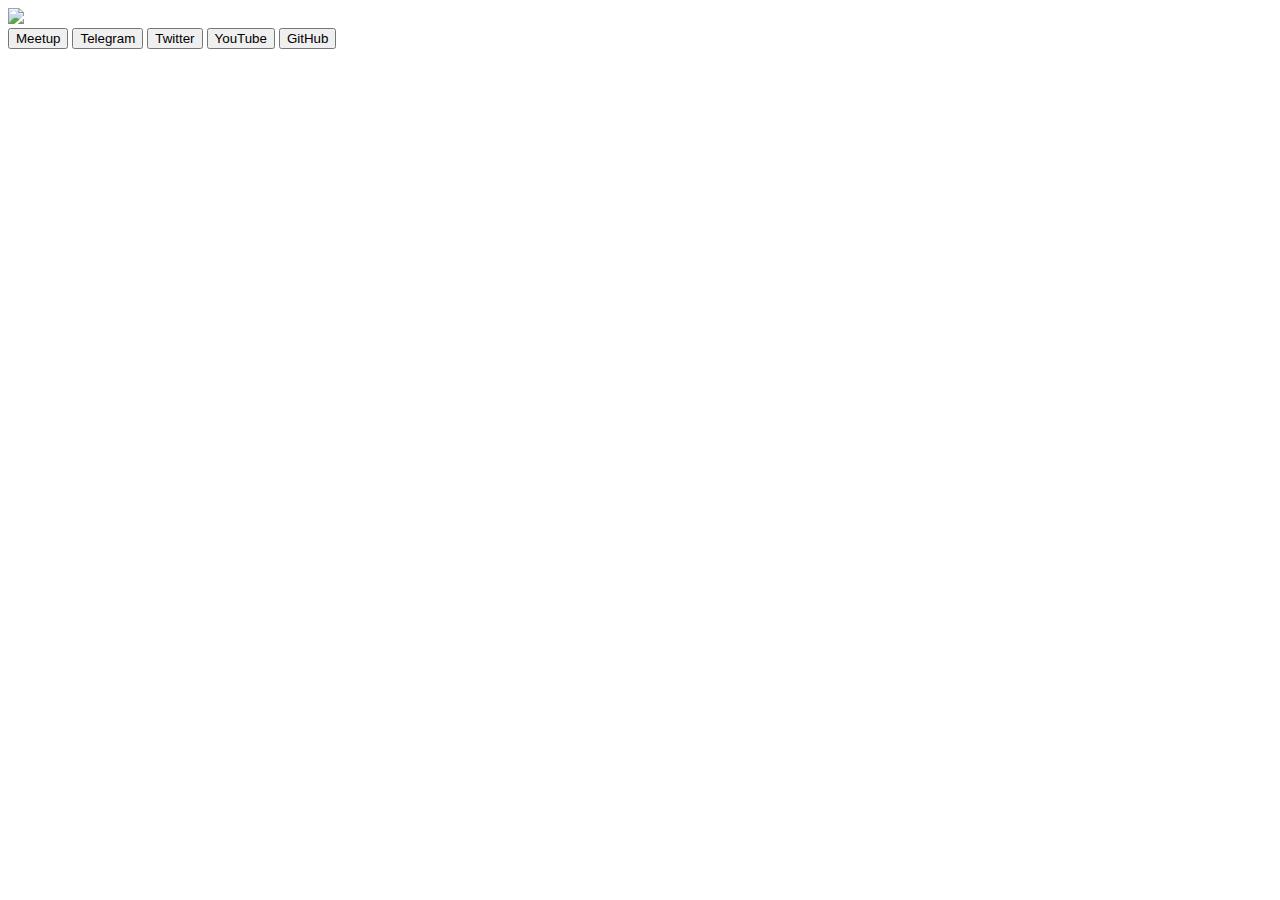
==== index.html @ 9e8e6b76 "Abrir cada link en una pestaña nueva" ====
<!DOCTYPE html>
<html lang="en">
<head>
  <meta charset="UTF-8">
  <meta name="viewport" content="width=device-width, initial-scale=1.0">
  <meta http-equiv="X-UA-Compatible" content="ie=edge">
  <link rel="icon" type="image/png" href="logo64x64.png" />
  <title>ETHGDL | Ethereum Guadalajara</title>
  <link rel="stylesheet" href="style.css">
</head> 
<body>
  <div class="container">
    <div class="item-logo">
      <img src="ethgdl-logo.png">
    </div>
  <!-- <div class="solid">
        <div class="side"></div>
        <div class="side"></div>
        <div class="side"></div>
        <div class="side"></div>
        <div class="side"></div>
        <div class="side"></div>
        <div class="side"></div>
        <div class="side"></div>
  </div> -->
    <div class="item-wrapper-btn">
      <button class="btn btn--border btn--primary btn--animated" onclick="window.open('https://meetup.com/ethgdl')">Meetup</button>
      <button class="btn btn--border btn--primary btn--animated" onclick="window.open('https://t.me/joinchat/AJ2lZhC4SN12PtCcVb9VaA')" >Telegram</button>
      <button class="btn btn--border btn--primary btn--animated" onclick="window.open('https://twitter.com/ethgdl')">Twitter</button>
      <button class="btn btn--border btn--primary btn--animated" onclick="window.open('https://www.youtube.com/channel/UCqqBWifwxmQ65RKN3nNULfA')" >YouTube</button>  
      <button class="btn btn--border btn--primary btn--animated" onclick="window.open('https://github.com/ethgdl')">GitHub</button>
    </div>
  </div>  
</body>
</html>
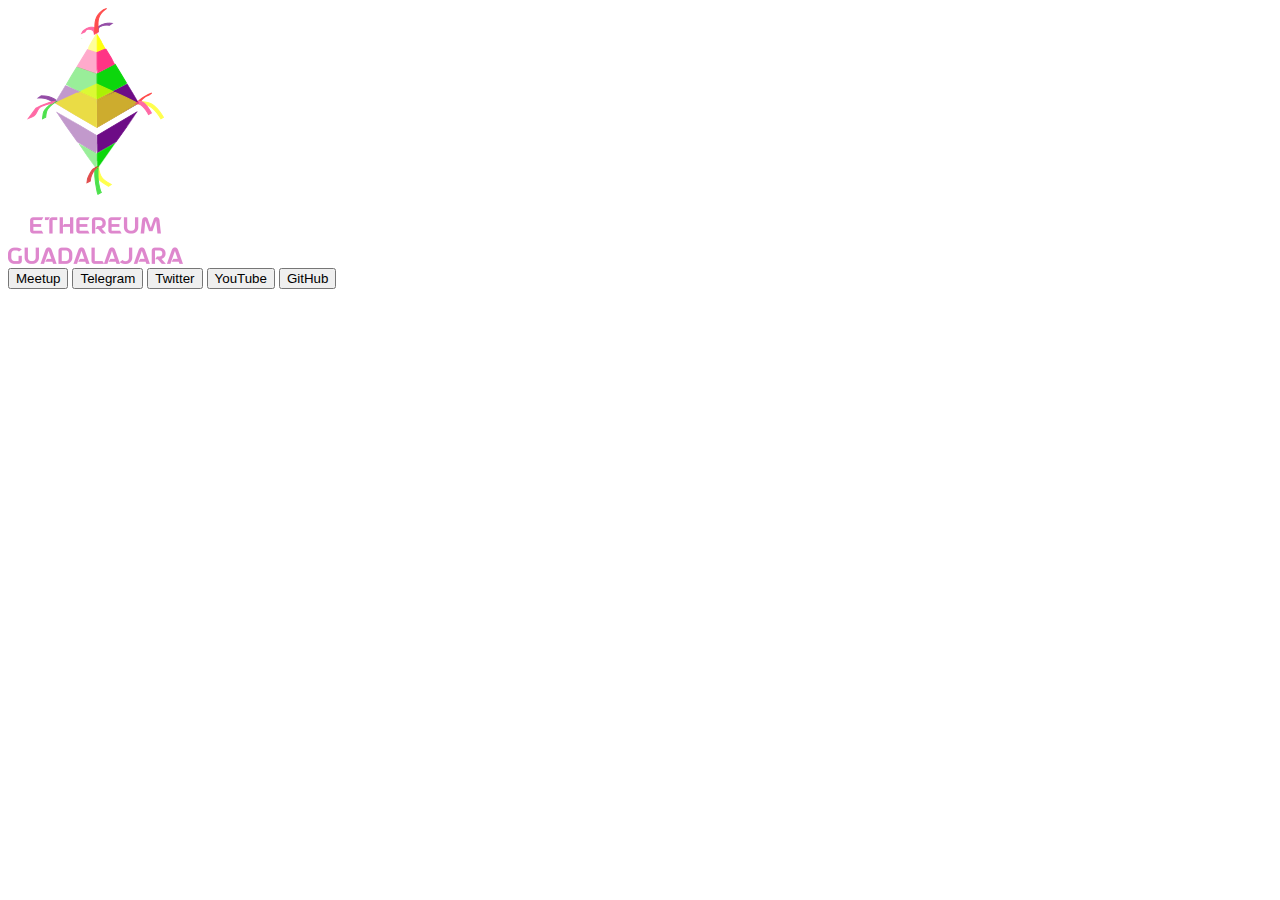
==== commit 76fed55b: "Cambio logo-v2 eth-gdl-website-1.png" ====
--- a/index.html
+++ b/index.html
@@ -11,7 +11,7 @@
 <body>
   <div class="container">
     <div class="item-logo">
-      <img src="ethgdl-logo.png">
+      <img src="eth-gdl-website-1.png">
     </div>
   <!-- <div class="solid">
         <div class="side"></div>
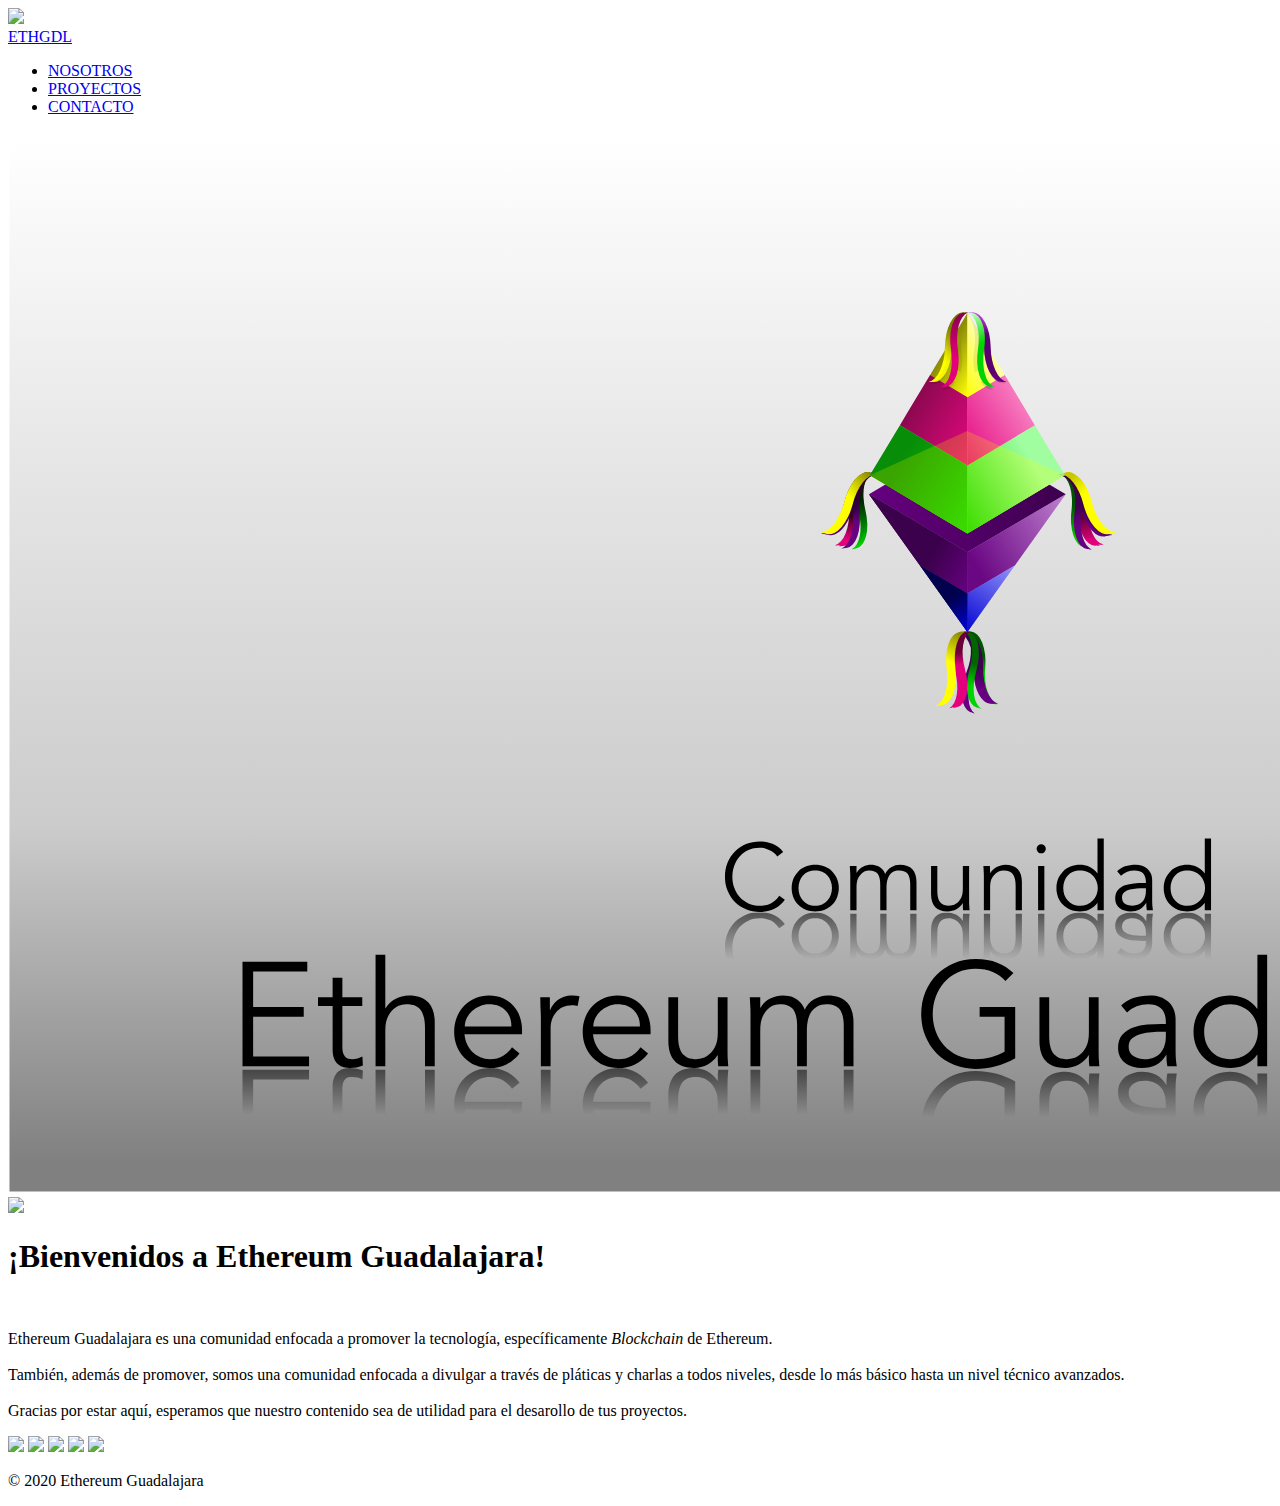
==== commit 9025bdca: "Cambio background logo 3d a 2d" ====
--- a/index.html
+++ b/index.html
@@ -1,35 +1,58 @@
 <!DOCTYPE html>
-<html lang="en">
+<html lang="es">
 <head>
-  <meta charset="UTF-8">
-  <meta name="viewport" content="width=device-width, initial-scale=1.0">
-  <meta http-equiv="X-UA-Compatible" content="ie=edge">
-  <link rel="icon" type="image/png" href="logo64x64.png" />
-  <title>ETHGDL | Ethereum Guadalajara</title>
-  <link rel="stylesheet" href="style.css">
-</head> 
+    <title>ETHGDL | Ethereum Guadalajara</title>
+    <link rel="stylesheet" href="style.css">
+    <meta name="viewport" content="width=device-width, initial-scale=1.0">
+    <link rel="icon" href="favicon.png" type="image/png">
+</head>
+<!--This is a comment in HTML.-->
 <body>
-  <div class="container">
-    <div class="item-logo">
-      <img src="eth-gdl-website-1.png">
+    <div class="main_container">
+        <div class="navbar">
+            <a href="#"><img src="icon_nav_bar.svg" id="icon"></a>
+            <div class="ethgdl">
+                <a href="#">ETHGDL</a>
+            </div>
+            <ul class="navmenu">
+                <li class="menu"><a href="#nosotros">NOSOTROS</a></li>
+                <li class="menu"><a href="https://github.com/ethgdl" target="_blank">PROYECTOS</a></li>
+                <li class="menu"><a href="#contacto">CONTACTO</a></li>
+            </ul>
+        </div>
+        <div class="landing">
+            <img src="bckgrnd-landing_2d.svg" id="background">  
+        </div>
+        <div class="about_container">
+            <div class="agave_container">
+                <img src="agave_pol.svg" id="agave">
+            </div>
+            <div id="nosotros">
+                <h1>¡Bienvenidos a Ethereum Guadalajara!</h1><br><p>Ethereum Guadalajara es una comunidad 
+                enfocada a promover la tecnología, específicamente <em>Blockchain</em> de Ethereum.<br><br>
+                También, además de promover, somos una comunidad enfocada a divulgar a través de pláticas y 
+                charlas a todos niveles, desde lo más básico hasta un nivel técnico avanzados.<br><br>Gracias 
+                por estar aquí, esperamos que nuestro contenido sea de utilidad para el desarollo de 
+                tus proyectos.</p>
+            </div>
+        </div>
+        <div id="contacto">
+            <div id="social">
+                <a href="https://github.com/ethgdl" target="_blank">
+                    <img src="github.svg" class="social_button"></a>
+                <a href="https://twitter.com/ethgdl" target="_blank">
+                    <img src="twitter.svg" class="social_button"></a>
+                <a href="https://www.meetup.com/es-ES/ETHGDL" target="_blank">
+                    <img src="meetup.svg" class="social_button"></a>
+                <a href="https://www.youtube.com/channel/UCqqBWifwxmQ65RKN3nNULfA/featured" target="_blank">
+                    <img src="youtube.svg" class="social_button"></a>
+                <a href="https://t.me/ethgdl" target="_blank">
+                    <img src="telegram.svg" class="social_button"></a>
+            </div>
+            <div id="copyright">
+                <p>© 2020 Ethereum Guadalajara</p>
+            </div>
+        </div>
     </div>
-  <!-- <div class="solid">
-        <div class="side"></div>
-        <div class="side"></div>
-        <div class="side"></div>
-        <div class="side"></div>
-        <div class="side"></div>
-        <div class="side"></div>
-        <div class="side"></div>
-        <div class="side"></div>
-  </div> -->
-    <div class="item-wrapper-btn">
-      <button class="btn btn--border btn--primary btn--animated" onclick="window.open('https://meetup.com/ethgdl')">Meetup</button>
-      <button class="btn btn--border btn--primary btn--animated" onclick="window.open('https://t.me/joinchat/AJ2lZhC4SN12PtCcVb9VaA')" >Telegram</button>
-      <button class="btn btn--border btn--primary btn--animated" onclick="window.open('https://twitter.com/ethgdl')">Twitter</button>
-      <button class="btn btn--border btn--primary btn--animated" onclick="window.open('https://www.youtube.com/channel/UCqqBWifwxmQ65RKN3nNULfA')" >YouTube</button>  
-      <button class="btn btn--border btn--primary btn--animated" onclick="window.open('https://github.com/ethgdl')">GitHub</button>
-    </div>
-  </div>  
 </body>
-</html>
+</html>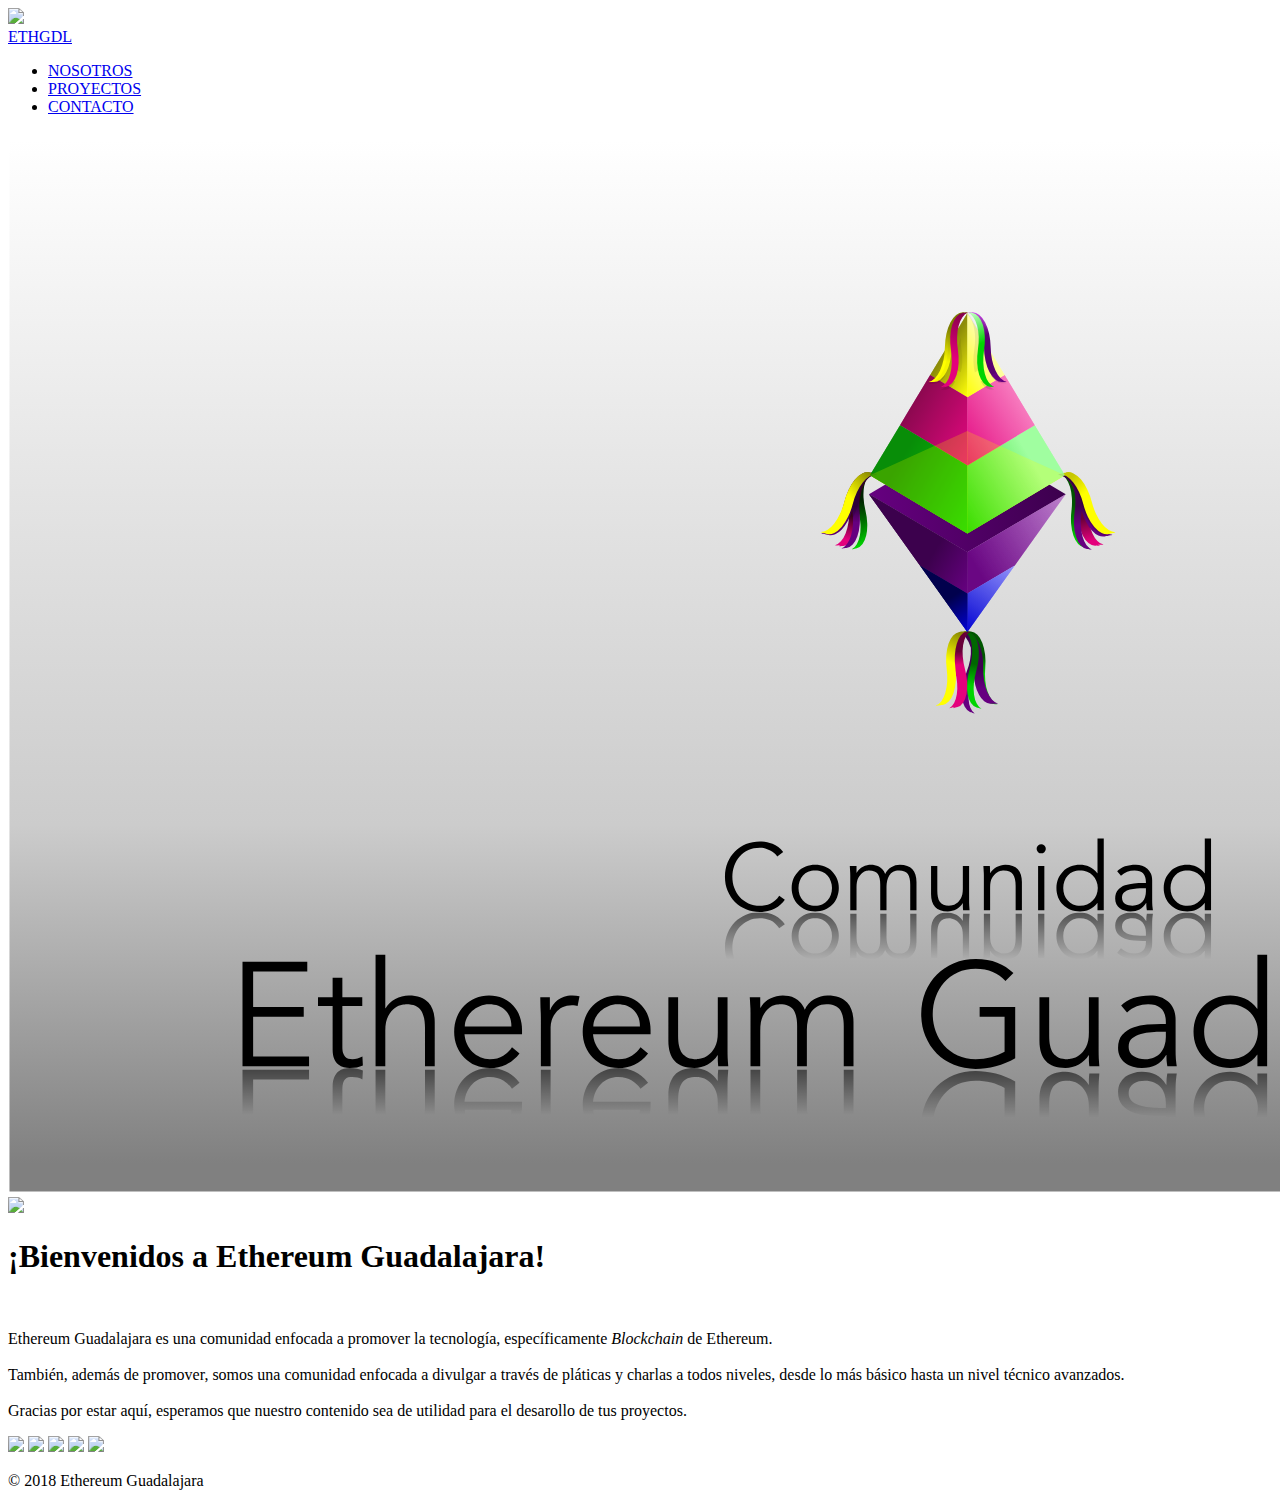
==== commit 98c1ba4f: "Edicion de formato a index" ====
--- a/index.html
+++ b/index.html
@@ -6,7 +6,7 @@
     <meta name="viewport" content="width=device-width, initial-scale=1.0">
     <link rel="icon" href="favicon.png" type="image/png">
 </head>
-<!--This is a comment in HTML.-->
+
 <body>
     <div class="main_container">
         <div class="navbar">
@@ -50,7 +50,7 @@
                     <img src="telegram.svg" class="social_button"></a>
             </div>
             <div id="copyright">
-                <p>© 2020 Ethereum Guadalajara</p>
+                <p>© 2018 Ethereum Guadalajara</p>
             </div>
         </div>
     </div>
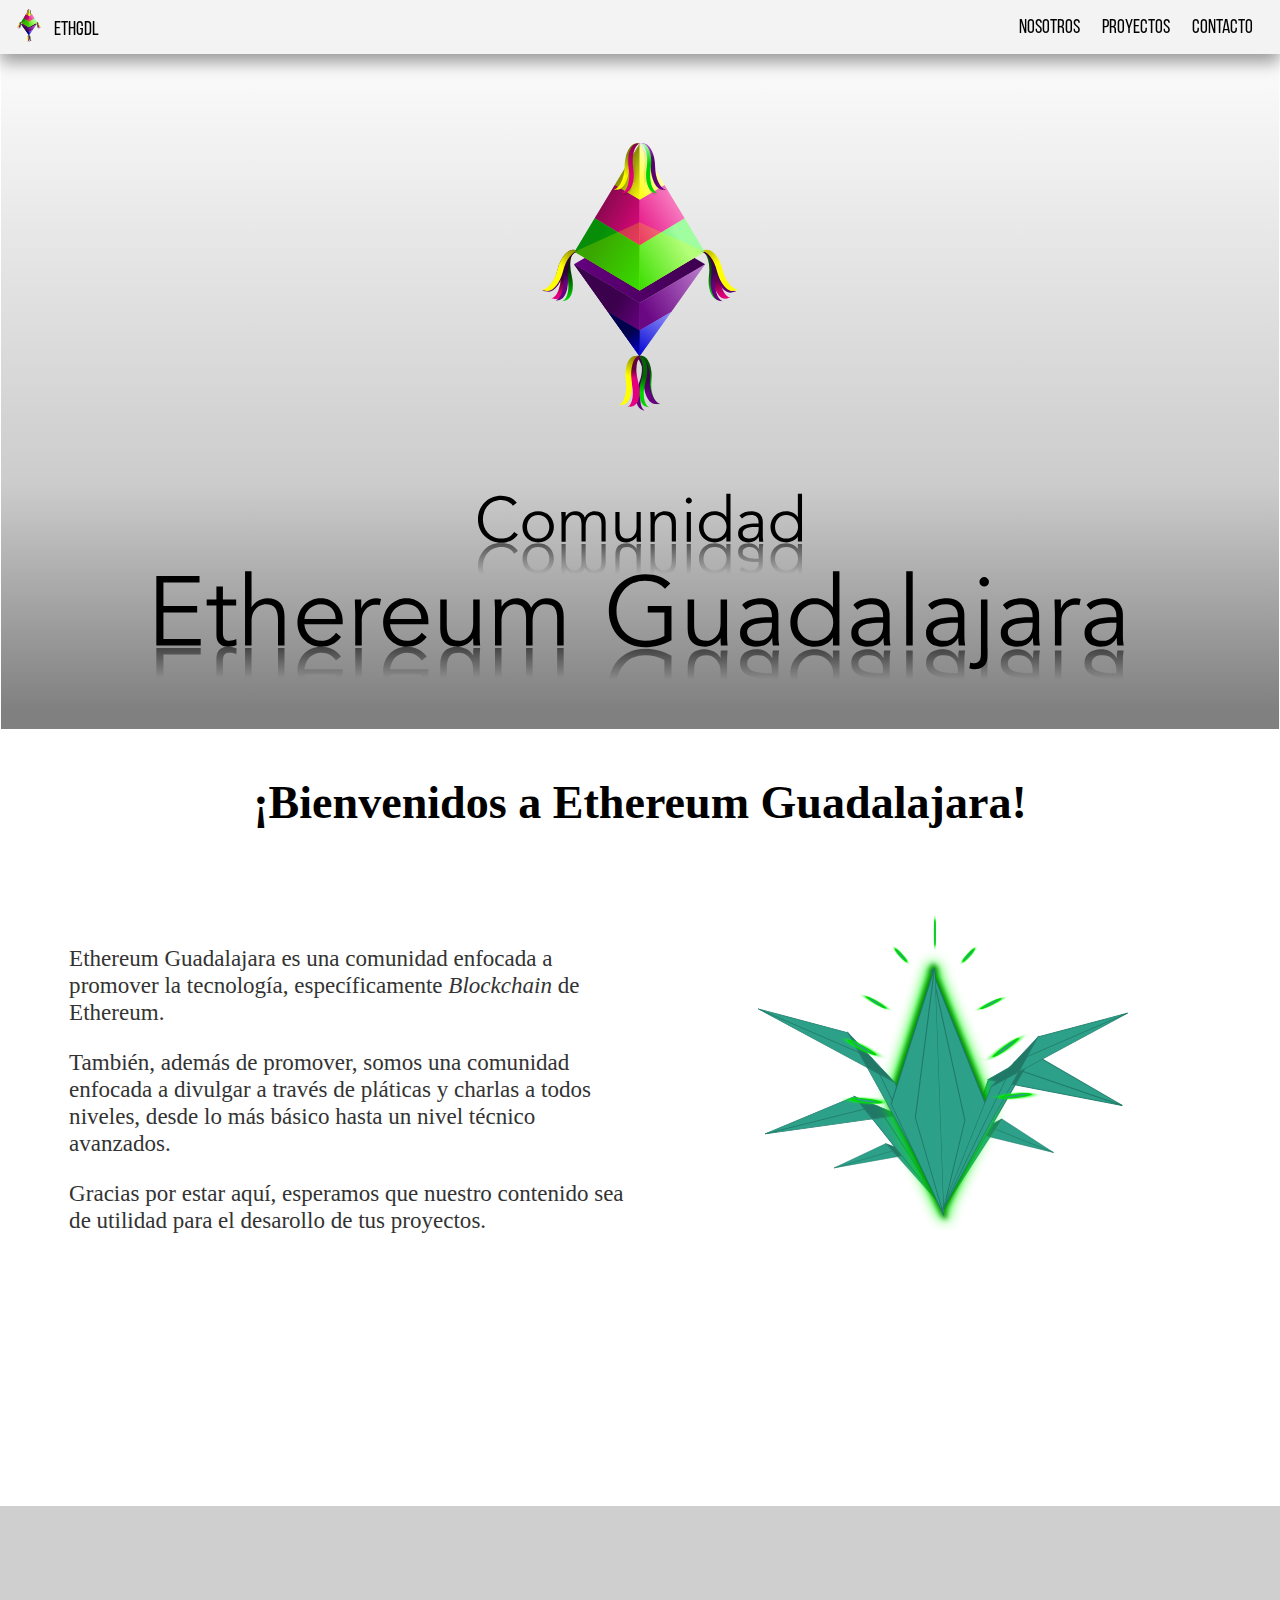
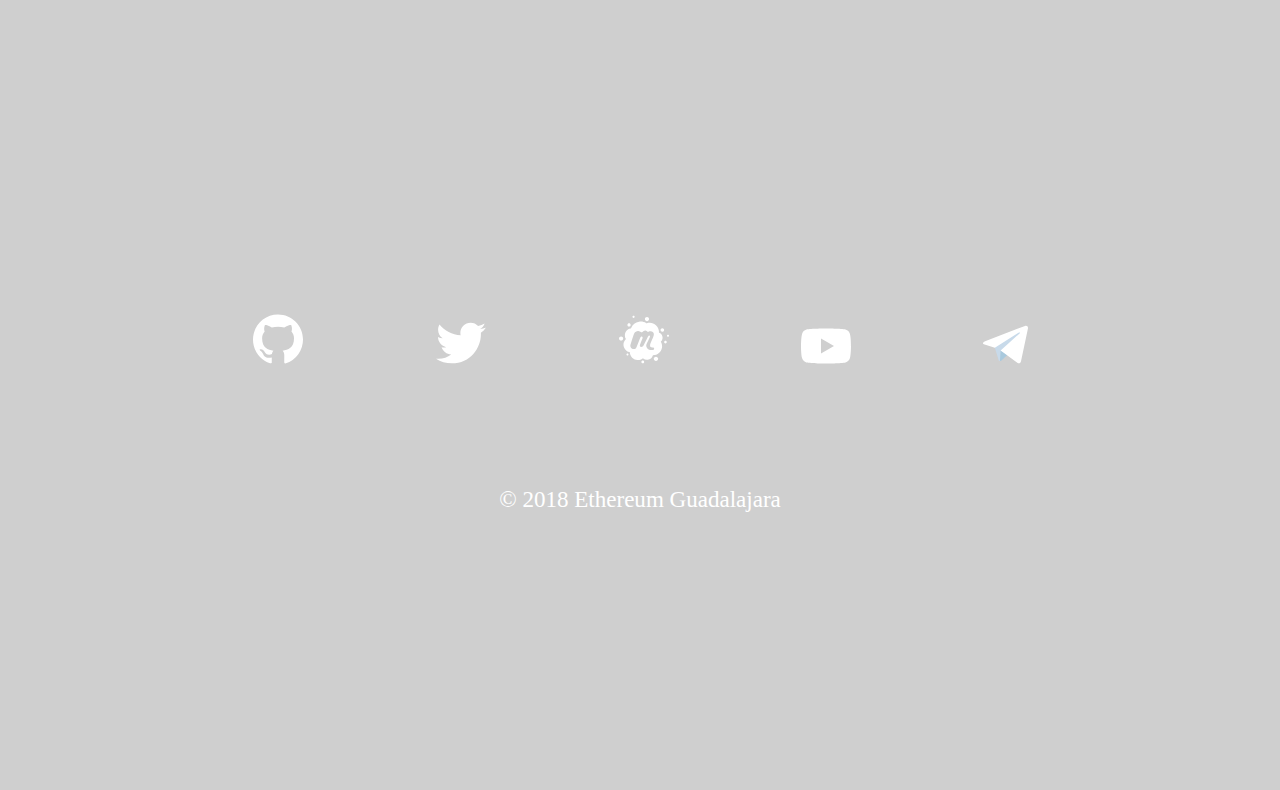
==== commit 9d211d28: "Website v2.0/Elimina v1.0 (#8)" ====
--- a/index.html
+++ b/index.html
@@ -2,8 +2,12 @@
 <html lang="es">
 <head>
     <title>ETHGDL | Ethereum Guadalajara</title>
+    <meta name="viewport" content="width=device-width, initial-scale=1.0">
+    <meta http-equiv="Content-Type" content="text/html; charset=UTF-8" />
+    <meta name="author" content="Ethereum Guadalajara">
+    <meta name="keywords" content="ethereum, community, blockchain, guadalajara, tecnologia, comunidad">
+    <meta name="revised" content="1010, 25/2/2021">
     <link rel="stylesheet" href="style.css">
-    <meta name="viewport" content="width=device-width, initial-scale=1.0">
     <link rel="icon" href="favicon.png" type="image/png">
 </head>
 
@@ -15,25 +19,31 @@
                 <a href="#">ETHGDL</a>
             </div>
             <ul class="navmenu">
-                <li class="menu"><a href="#nosotros">NOSOTROS</a></li>
+                <li class="menu"><a href="#about">NOSOTROS</a></li>
                 <li class="menu"><a href="https://github.com/ethgdl" target="_blank">PROYECTOS</a></li>
                 <li class="menu"><a href="#contacto">CONTACTO</a></li>
             </ul>
         </div>
         <div class="landing">
-            <img src="bckgrnd-landing_2d.svg" id="background">  
+            <img src="bckgrnd-landing_2d.svg" id="background">
+            <img src="bckgrnd-landing_2d_phone.svg" id="background_smartphone">
         </div>
-        <div class="about_container">
+        <div id="about">
+            <h1>¡Bienvenidos a Ethereum Guadalajara!</h1>
+            <div id="nosotros">
+                <p>Ethereum Guadalajara es una comunidad enfocada a promover la 
+                    tecnología, específicamente <em>Blockchain</em> de Ethereum.
+                </p>
+                <p>También, además de promover, somos una comunidad enfocada a 
+                    divulgar a través de pláticas y charlas a todos niveles, 
+                    desde lo más básico hasta un nivel técnico avanzados.
+                </p>
+                <p>Gracias por estar aquí, esperamos que nuestro contenido sea 
+                    de utilidad para el desarollo de tus proyectos.
+                </p>
+            </div>
             <div class="agave_container">
                 <img src="agave_pol.svg" id="agave">
-            </div>
-            <div id="nosotros">
-                <h1>¡Bienvenidos a Ethereum Guadalajara!</h1><br><p>Ethereum Guadalajara es una comunidad 
-                enfocada a promover la tecnología, específicamente <em>Blockchain</em> de Ethereum.<br><br>
-                También, además de promover, somos una comunidad enfocada a divulgar a través de pláticas y 
-                charlas a todos niveles, desde lo más básico hasta un nivel técnico avanzados.<br><br>Gracias 
-                por estar aquí, esperamos que nuestro contenido sea de utilidad para el desarollo de 
-                tus proyectos.</p>
             </div>
         </div>
         <div id="contacto">
--- a/style.css
+++ b/style.css
@@ -0,0 +1,360 @@
+body {
+    margin: 0;
+    background-color:#ffffff;
+}
+
+html {
+	scroll-behavior: smooth;
+}
+
+@font-face {
+    font-family: BebasNeue;
+    src: url(font/BebasNeue.ttf);
+}
+
+.navbar {
+    position: fixed;
+    background-color: rgb(242, 242, 242, 0.9);
+    box-shadow: 0px 8px 16px 0px rgba(0,0,0,0.4);
+    width: 100%;
+    z-index: 1;
+}
+
+#icon {
+    float: center;
+    max-width: 100%;
+    height: auto;
+    padding-top: 0.5em;
+    padding-left: 1em;
+}
+
+.ethgdl {
+    position: absolute;
+    max-width: 100%;
+    margin-top: -8.3vw;
+    margin-left: 54px;
+}
+
+.ethgdl a {
+    font-family: "BebasNeue";
+    font-size: 3.6vw;
+    text-decoration: none;
+}
+
+.ethgdl a:link {
+    color: black;
+}
+
+.ethgdl a:visited {
+    color: black;
+}
+
+.navmenu {
+    float: right;
+    padding-top: -9vw;
+    padding-right: 1.8vw;
+}
+
+.menu {
+    float: center;
+    display: inline;
+    padding: 1.8vw;
+}
+
+.menu a {
+    font-family: "BebasNeue";
+    font-size: 3.6vw;
+    text-decoration: none;
+}
+
+.menu a:link {
+    color: black;
+    transition: 0.9s;
+}
+
+.menu a:visited {
+    color: black;
+}
+
+.menu a:hover {
+    color: #0000d4;
+    transition: 0.3s;
+}
+
+#background_smartphone {
+    margin-top: 9vw;
+    max-width: 100%;
+    height: auto;
+    display: initial;
+}
+
+#background {
+    display: none;
+}
+
+h1 {
+    text-align: center;
+}
+
+#about {
+    margin-top: -4.5vw;
+    padding: 18vw;
+    font-family: Roboto;
+    font-size: 3vw;
+}
+
+#nosotros {
+    position: relative;
+    margin-top: 15vw;
+    font-family: "Roboto";
+    font-size: 5vw;
+    color: #333333;
+}
+
+#agave {
+    display: block;
+    margin: auto;
+    width: 72%;
+}
+
+#contacto {
+    position: relative;
+    padding: 9%;
+    height: auto;
+    background-color: #cfcfcf;
+}
+
+#social {
+    position: relative;
+    width: 100%;
+    margin: auto;
+    text-align: center;
+}
+
+.social_button {
+    margin-top: 45vw;
+    padding: 6%;
+    max-width: 6%;
+    height: auto;
+}
+
+#copyright {
+    height: 180px;
+    position: relative;
+    padding: 3%;
+    text-align: center;
+    font-family: "Roboto";
+    color: white;
+    font-size: 2.7vw;
+}
+
+@media only screen and (orientation: landscape) {
+    #background {
+        margin-top: 3vw;
+        max-width: 100%;
+        height: auto;
+        display: initial;
+    }
+    
+    #background_smartphone {
+        display: none;
+    }
+
+    .ethgdl {
+        position: absolute;
+        max-width: 100%;
+        margin-top: -4.5vw;
+        margin-left: 54px;
+    }
+    
+    .ethgdl a {
+        font-family: "BebasNeue";
+        font-size: 2vw;
+        text-decoration: none;
+    }
+
+    .menu a {
+        font-family: "BebasNeue";
+        font-size: 2vw;
+        text-decoration: none;
+    }
+}
+
+@media only screen and (min-width: 590px){
+    .ethgdl {
+        position: absolute;
+        max-width: 100%;
+        margin-top: -5vw;
+        margin-left: 54px;
+    }
+    
+    .ethgdl a {
+        font-family: "BebasNeue";
+        font-size: 2.7vw;
+        text-decoration: none;
+    }
+
+    .menu a {
+        font-family: "BebasNeue";
+        font-size: 2.7vw;
+        text-decoration: none;
+    }
+}
+
+@media only screen and (min-width: 600px) {
+    #background {
+        margin-top: 1.8vw;
+        max-width: 100%;
+        height: auto;
+        display: initial;
+    }
+
+    #background_smartphone {
+        display: none;
+    }
+
+    .ethgdl {
+        position: absolute;
+        max-width: 100%;
+        margin-top: -3.6vw;
+        margin-left: 54px;
+    }
+    
+    .ethgdl a {
+        font-family: "BebasNeue";
+        font-size: 2.7vw;
+        text-decoration: none;
+    }
+
+    .menu a {
+        font-family: "BebasNeue";
+        font-size: 2.7vw;
+        text-decoration: none;
+    }
+}
+
+@media screen and (min-width: 768px) {
+    .navbar {
+        position: fixed;
+        background-color: rgb(242, 242, 242, 0.9);
+        box-shadow: 0px 8px 16px 0px rgba(0,0,0,0.4);
+        width: 100%;
+        z-index: 1;
+    }
+    
+    #icon {
+        float: center;
+        max-width: 100%;
+        height: auto;
+        padding-top: 0.5em;
+        padding-left: 1em;
+    }
+    
+    .ethgdl {
+        position: absolute;
+        max-width: 100%;
+        margin-top: -27px;
+        margin-left: 54px;
+    }
+    
+    .ethgdl a {
+        font-family: "BebasNeue";
+        font-size: calc(1em + 0.3vw);
+        text-decoration: none;
+    }
+    
+    .ethgdl a:link {
+        color: black;
+    }
+    
+    .ethgdl a:visited {
+        color: black;
+    }
+    
+    .navmenu {
+        float: right;
+        padding-top: 0.1em;
+        padding-right: 18px;
+    }
+    
+    .menu {
+        float: center;
+        display: inline;
+        padding: 9px;
+    }
+    
+    .menu a {
+        font-family: "BebasNeue";
+        font-size: calc(1em + 0.3vw);
+        text-decoration: none;
+    }
+    
+    .menu a:link {
+        color: black;
+        transition: 0.9s;
+    }
+    
+    .menu a:visited {
+        color: black;
+    }
+    
+    .menu a:hover {
+        color: #0000d4;
+        transition: 0.3s;
+    }
+
+    #background {
+        margin-top: 1.8vw;
+        max-width: 100%;
+        height: auto;
+        display: initial;
+    }
+
+    #background_smartphone {
+        display: none;
+    }
+
+    #about {
+        height: 54vw;
+        font-family: "Roboto";
+        font-size: 1.8vw;
+        padding: 5.4vw;
+    }
+    
+    h1 {
+        text-align: center;
+    }
+
+    #nosotros {
+        width: 50%;
+        margin-top: 9vw;
+        font-family: "Roboto";
+        font-size: 1.8vw;
+        color: #333333;
+    }
+
+    .agave_container {
+        width: 45%;
+        margin-top: -27vw;
+        margin-left: 54%;
+    }
+    
+    #contacto {
+        position: relative;
+        padding: 9vw;
+        background-color: #cfcfcf;
+    }
+
+    .social_button {
+        margin-top: 18vw
+    }
+    
+    #copyright {
+        position: relative;
+        padding: 3%;
+        text-align: center;
+        font-family: "Roboto";
+        color: white;
+        font-size: 1.8vw;
+    }
+}